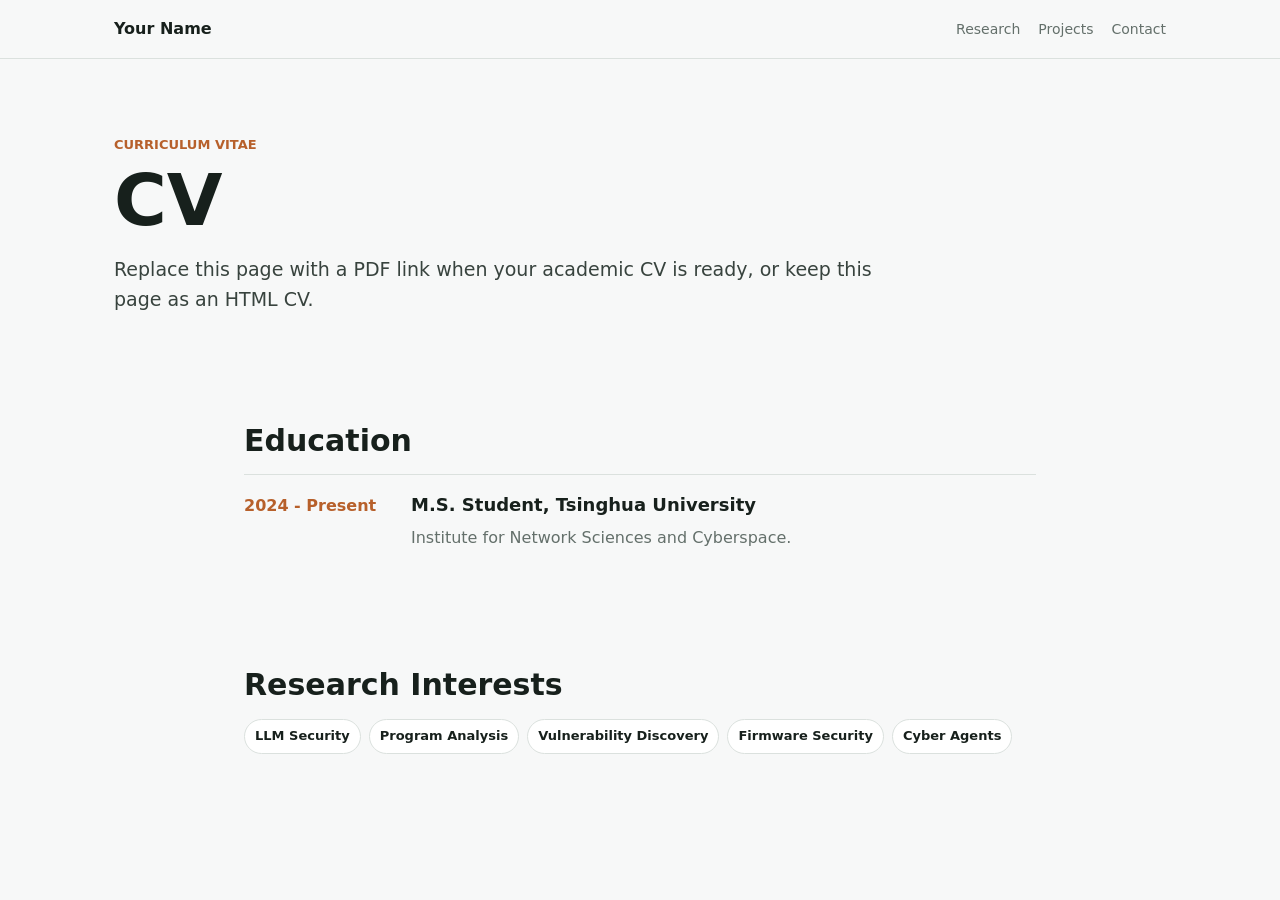
==== cv.html @ e9cbdc14 "Initial academic homepage" ====
<!doctype html>
<html lang="en">
  <head>
    <meta charset="utf-8">
    <meta name="viewport" content="width=device-width, initial-scale=1">
    <meta name="description" content="Academic CV for Your Name.">
    <title>CV | Your Name</title>
    <link rel="stylesheet" href="assets/css/style.css">
  </head>
  <body>
    <header class="site-header">
      <nav class="nav">
        <a class="brand" href="index.html">Your Name</a>
        <div class="nav-links" aria-label="Primary navigation">
          <a href="index.html#research">Research</a>
          <a href="index.html#projects">Projects</a>
          <a href="index.html#contact">Contact</a>
        </div>
      </nav>
    </header>

    <main>
      <section class="project-hero">
        <p class="eyebrow">Curriculum Vitae</p>
        <h1>CV</h1>
        <p class="lead">
          Replace this page with a PDF link when your academic CV is ready, or
          keep this page as an HTML CV.
        </p>
      </section>

      <section class="section narrow">
        <h2>Education</h2>
        <div class="timeline">
          <article class="timeline-item">
            <p class="year">2024 - Present</p>
            <div>
              <h3>M.S. Student, Tsinghua University</h3>
              <p class="muted">Institute for Network Sciences and Cyberspace.</p>
            </div>
          </article>
        </div>
      </section>

      <section class="section narrow">
        <h2>Research Interests</h2>
        <div class="skill-row">
          <span>LLM Security</span>
          <span>Program Analysis</span>
          <span>Vulnerability Discovery</span>
          <span>Firmware Security</span>
          <span>Cyber Agents</span>
        </div>
      </section>
    </main>
  </body>
</html>
---- assets/css/style.css ----
:root {
  --bg: #f7f8f8;
  --surface: #ffffff;
  --ink: #17201c;
  --muted: #64706b;
  --line: #dbe1de;
  --accent: #0f6b59;
  --accent-strong: #0a4d41;
  --warm: #b7602b;
  --shadow: 0 18px 45px rgba(23, 32, 28, 0.08);
  --max: 1100px;
}

* {
  box-sizing: border-box;
}

html {
  scroll-behavior: smooth;
}

body {
  margin: 0;
  background: var(--bg);
  color: var(--ink);
  font-family: Inter, ui-sans-serif, system-ui, -apple-system, BlinkMacSystemFont, "Segoe UI", sans-serif;
  line-height: 1.6;
}

.academic-page {
  display: grid;
  grid-template-columns: 280px minmax(0, 1fr);
  gap: 52px;
  max-width: 1050px;
  margin: 0 auto;
  padding: 48px 24px 72px;
}

.sidebar {
  position: sticky;
  top: 34px;
  align-self: start;
  min-height: 420px;
}

.sidebar h1 {
  margin: 14px 0 8px;
  font-size: 32px;
  line-height: 1.1;
}

.subtitle {
  margin-bottom: 18px;
  color: var(--muted);
  font-size: 15px;
}

.profile-links {
  display: grid;
  gap: 8px;
  margin: 0;
  padding: 0;
  list-style: none;
}

.profile-links a {
  display: inline-flex;
  min-height: 28px;
  align-items: center;
  color: var(--accent);
  font-weight: 700;
}

.content {
  min-width: 0;
}

.plain-section {
  padding: 0 0 28px;
  margin-bottom: 28px;
  border-bottom: 1px solid var(--line);
}

.plain-section h2 {
  margin-bottom: 14px;
  font-size: 25px;
}

.plain-section h3 {
  margin-top: 18px;
  margin-bottom: 6px;
  font-size: 17px;
}

.plain-section p {
  margin-bottom: 13px;
}

.quote {
  color: #3b4a44;
  font-style: italic;
}

.entry-list,
.publication-list,
.compact-list {
  margin: 0;
  padding-left: 20px;
}

.entry-list li,
.publication-list li,
.compact-list li {
  margin-bottom: 9px;
}

.date {
  display: inline-block;
  min-width: 86px;
  color: var(--warm);
  font-weight: 800;
}

.links {
  display: inline-block;
  margin-left: 8px;
  color: var(--muted);
  font-size: 14px;
}

.page-footer {
  color: var(--muted);
  font-size: 14px;
}

a {
  color: var(--accent);
  text-decoration: none;
}

a:hover,
a:focus-visible {
  color: var(--accent-strong);
  text-decoration: underline;
}

.site-header {
  position: sticky;
  top: 0;
  z-index: 10;
  background: rgba(247, 248, 248, 0.92);
  border-bottom: 1px solid var(--line);
  backdrop-filter: blur(12px);
}

.nav {
  display: flex;
  align-items: center;
  justify-content: space-between;
  max-width: var(--max);
  margin: 0 auto;
  padding: 16px 24px;
  gap: 24px;
}

.brand {
  color: var(--ink);
  font-weight: 750;
  letter-spacing: 0;
}

.nav-links {
  display: flex;
  align-items: center;
  gap: 18px;
  font-size: 14px;
}

.nav-links a {
  color: var(--muted);
}

.nav-links a:hover,
.nav-links a:focus-visible {
  color: var(--ink);
}

.hero,
.project-hero {
  max-width: var(--max);
  margin: 0 auto;
  padding: 76px 24px 48px;
}

.hero {
  display: grid;
  grid-template-columns: minmax(0, 1fr) 340px;
  gap: 44px;
  align-items: start;
}

.eyebrow {
  margin: 0 0 10px;
  color: var(--warm);
  font-size: 13px;
  font-weight: 750;
  letter-spacing: 0;
  text-transform: uppercase;
}

h1,
h2,
h3,
p {
  margin-top: 0;
}

h1 {
  max-width: 850px;
  margin-bottom: 18px;
  font-size: clamp(40px, 7vw, 72px);
  line-height: 0.98;
  letter-spacing: 0;
}

h2 {
  margin-bottom: 16px;
  font-size: 30px;
  line-height: 1.15;
  letter-spacing: 0;
}

h3 {
  margin-bottom: 8px;
  font-size: 18px;
  line-height: 1.3;
  letter-spacing: 0;
}

.lead {
  max-width: 780px;
  color: #38433e;
  font-size: 19px;
}

.actions {
  display: flex;
  flex-wrap: wrap;
  gap: 12px;
  margin-top: 28px;
}

.button {
  display: inline-flex;
  align-items: center;
  justify-content: center;
  min-height: 42px;
  padding: 9px 16px;
  border: 1px solid var(--line);
  border-radius: 7px;
  background: var(--surface);
  color: var(--ink);
  font-weight: 700;
  font-size: 14px;
}

.button.primary {
  border-color: var(--accent);
  background: var(--accent);
  color: #ffffff;
}

.button:hover,
.button:focus-visible {
  transform: translateY(-1px);
  text-decoration: none;
  box-shadow: 0 8px 18px rgba(23, 32, 28, 0.1);
}

.profile-panel,
.interest,
.project,
.component-list article {
  border: 1px solid var(--line);
  border-radius: 8px;
  background: var(--surface);
  box-shadow: var(--shadow);
}

.profile-panel {
  padding: 24px;
}

.avatar {
  display: grid;
  width: 92px;
  height: 92px;
  margin-bottom: 24px;
  place-items: center;
  border-radius: 50%;
  background: #e8f0ed;
  color: var(--accent-strong);
  font-size: 26px;
  font-weight: 850;
}

dl {
  margin: 0;
}

.profile-panel div + div {
  margin-top: 18px;
  padding-top: 18px;
  border-top: 1px solid var(--line);
}

dt {
  margin-bottom: 4px;
  color: var(--muted);
  font-size: 12px;
  font-weight: 800;
  text-transform: uppercase;
}

dd {
  margin: 0;
  color: var(--ink);
}

.section {
  max-width: var(--max);
  margin: 0 auto;
  padding: 42px 24px;
}

.section.narrow {
  max-width: 840px;
}

.section-heading {
  margin-bottom: 18px;
}

.interest-grid {
  display: grid;
  grid-template-columns: repeat(2, minmax(0, 1fr));
  gap: 16px;
}

.interest {
  padding: 22px;
}

.interest p,
.project p,
.component-list p,
.muted {
  color: var(--muted);
}

.project-list,
.component-list,
.timeline {
  display: grid;
  gap: 14px;
}

.project {
  display: grid;
  grid-template-columns: minmax(0, 1fr) auto;
  gap: 18px;
  align-items: start;
  padding: 22px;
}

.tag {
  display: inline-flex;
  align-items: center;
  min-height: 28px;
  padding: 4px 10px;
  border-radius: 999px;
  background: #eef5f2;
  color: var(--accent-strong);
  font-size: 12px;
  font-weight: 800;
  white-space: nowrap;
}

.timeline-item {
  display: grid;
  grid-template-columns: 145px minmax(0, 1fr);
  gap: 22px;
  padding: 18px 0;
  border-top: 1px solid var(--line);
}

.year {
  color: var(--warm);
  font-weight: 800;
}

.skill-row {
  display: flex;
  flex-wrap: wrap;
  gap: 8px;
}

.skill-row span {
  padding: 6px 10px;
  border: 1px solid var(--line);
  border-radius: 999px;
  background: var(--surface);
  font-size: 13px;
  font-weight: 700;
}

.contact {
  padding-bottom: 76px;
}

.contact-list,
.body-list {
  padding-left: 20px;
}

.contact-list li,
.body-list li {
  margin-bottom: 8px;
}

.component-list {
  grid-template-columns: repeat(2, minmax(0, 1fr));
}

.component-list article {
  padding: 20px;
}

.site-footer {
  border-top: 1px solid var(--line);
  color: var(--muted);
  text-align: center;
  padding: 24px;
}

.site-footer p {
  margin: 0;
}

@media (max-width: 820px) {
  .academic-page {
    grid-template-columns: 1fr;
    gap: 26px;
    padding-top: 28px;
  }

  .sidebar {
    position: static;
    min-height: 0;
  }

  .nav {
    align-items: flex-start;
    flex-direction: column;
    gap: 10px;
  }

  .nav-links {
    flex-wrap: wrap;
  }

  .hero {
    grid-template-columns: 1fr;
    padding-top: 48px;
  }

  .profile-panel {
    max-width: 480px;
  }

  .interest-grid,
  .component-list {
    grid-template-columns: 1fr;
  }

  .project {
    grid-template-columns: 1fr;
  }

  .tag {
    justify-self: start;
  }

  .timeline-item {
    grid-template-columns: 1fr;
    gap: 6px;
  }
}

@media (max-width: 520px) {
  .hero,
  .project-hero,
  .section {
    padding-left: 18px;
    padding-right: 18px;
  }

  .actions {
    flex-direction: column;
  }

  .button {
    width: 100%;
  }
}
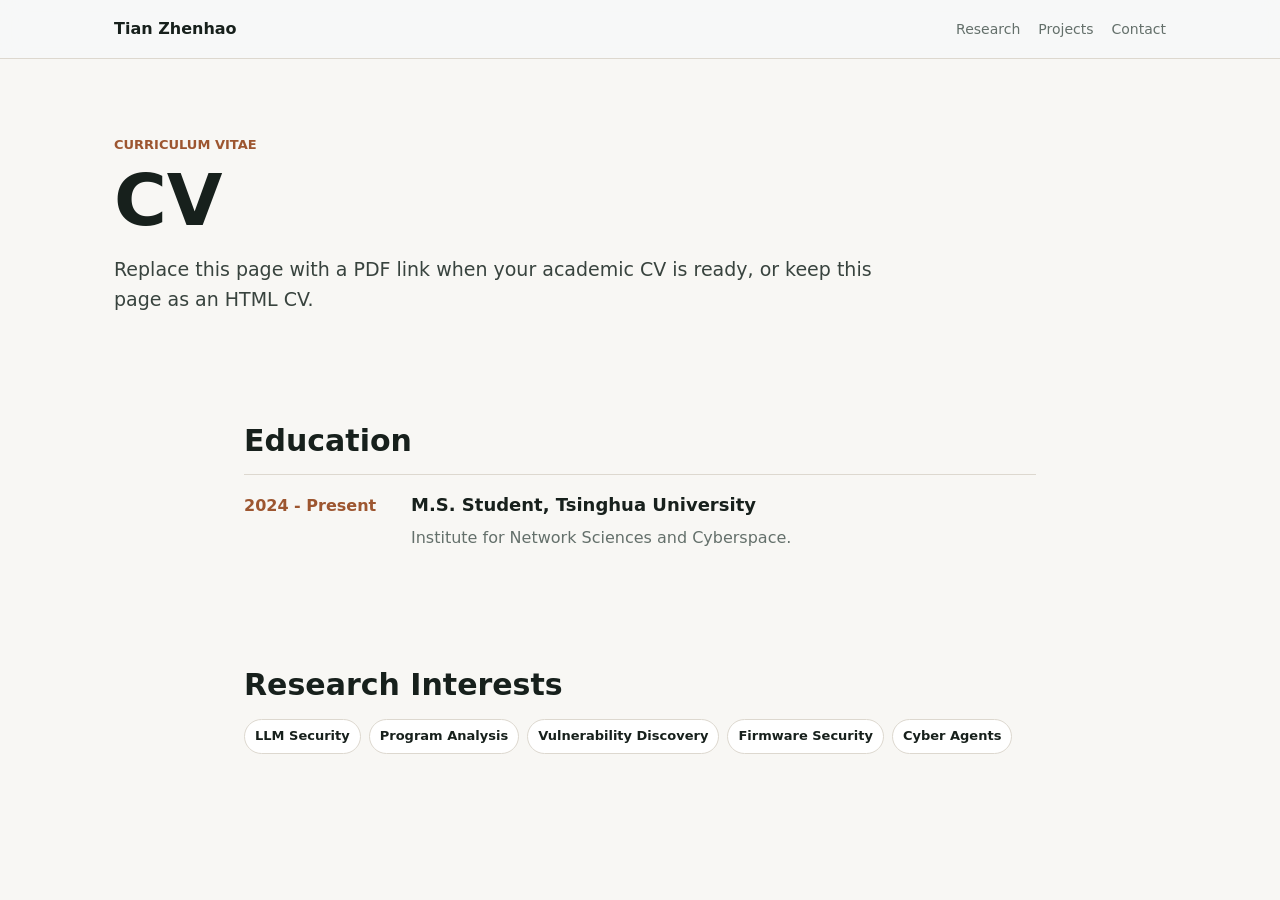
==== commit 5979bdcb: "Update site name" ====
--- a/cv.html
+++ b/cv.html
@@ -3,14 +3,14 @@
   <head>
     <meta charset="utf-8">
     <meta name="viewport" content="width=device-width, initial-scale=1">
-    <meta name="description" content="Academic CV for Your Name.">
-    <title>CV | Your Name</title>
+    <meta name="description" content="Academic CV for Tian Zhenhao.">
+    <title>CV | Tian Zhenhao</title>
     <link rel="stylesheet" href="assets/css/style.css">
   </head>
   <body>
     <header class="site-header">
       <nav class="nav">
-        <a class="brand" href="index.html">Your Name</a>
+        <a class="brand" href="index.html">Tian Zhenhao</a>
         <div class="nav-links" aria-label="Primary navigation">
           <a href="index.html#research">Research</a>
           <a href="index.html#projects">Projects</a>
--- a/assets/css/style.css
+++ b/assets/css/style.css
@@ -1,13 +1,14 @@
 :root {
-  --bg: #f7f8f8;
+  --bg: #f8f7f4;
   --surface: #ffffff;
   --ink: #17201c;
   --muted: #64706b;
-  --line: #dbe1de;
-  --accent: #0f6b59;
-  --accent-strong: #0a4d41;
-  --warm: #b7602b;
-  --shadow: 0 18px 45px rgba(23, 32, 28, 0.08);
+  --line: #ddd8cf;
+  --accent: #126050;
+  --accent-strong: #0b463a;
+  --warm: #9d5630;
+  --soft: #edf4f0;
+  --shadow: 0 22px 55px rgba(30, 37, 33, 0.1);
   --max: 1100px;
 }
 
@@ -29,11 +30,11 @@
 
 .academic-page {
   display: grid;
-  grid-template-columns: 280px minmax(0, 1fr);
-  gap: 52px;
-  max-width: 1050px;
+  grid-template-columns: 300px minmax(0, 1fr);
+  gap: 56px;
+  max-width: 1080px;
   margin: 0 auto;
-  padding: 48px 24px 72px;
+  padding: 54px 24px 78px;
 }
 
 .sidebar {
@@ -41,11 +42,17 @@
   top: 34px;
   align-self: start;
   min-height: 420px;
+  padding: 28px 24px;
+  border: 1px solid var(--line);
+  border-top: 5px solid var(--accent);
+  border-radius: 8px;
+  background: rgba(255, 255, 255, 0.86);
+  box-shadow: var(--shadow);
 }
 
 .sidebar h1 {
-  margin: 14px 0 8px;
-  font-size: 32px;
+  margin: 18px 0 8px;
+  font-size: 34px;
   line-height: 1.1;
 }
 
@@ -57,7 +64,7 @@
 
 .profile-links {
   display: grid;
-  gap: 8px;
+  gap: 7px;
   margin: 0;
   padding: 0;
   list-style: none;
@@ -65,7 +72,7 @@
 
 .profile-links a {
   display: inline-flex;
-  min-height: 28px;
+  min-height: 30px;
   align-items: center;
   color: var(--accent);
   font-weight: 700;
@@ -76,14 +83,26 @@
 }
 
 .plain-section {
-  padding: 0 0 28px;
-  margin-bottom: 28px;
-  border-bottom: 1px solid var(--line);
+  position: relative;
+  padding: 0 0 30px;
+  margin-bottom: 31px;
+  border-bottom: 1px solid rgba(221, 216, 207, 0.92);
 }
 
 .plain-section h2 {
-  margin-bottom: 14px;
-  font-size: 25px;
+  display: flex;
+  align-items: center;
+  gap: 12px;
+  margin-bottom: 16px;
+  font-size: 26px;
+}
+
+.plain-section h2::after {
+  content: "";
+  display: block;
+  flex: 1;
+  height: 1px;
+  background: var(--line);
 }
 
 .plain-section h3 {
@@ -97,8 +116,13 @@
 }
 
 .quote {
-  color: #3b4a44;
-  font-style: italic;
+  margin-top: 16px;
+  padding: 14px 16px;
+  border-left: 4px solid var(--accent);
+  border-radius: 0 8px 8px 0;
+  background: var(--soft);
+  color: #30443b;
+  font-weight: 650;
 }
 
 .entry-list,
@@ -126,6 +150,36 @@
   margin-left: 8px;
   color: var(--muted);
   font-size: 14px;
+}
+
+.metric-grid {
+  display: grid;
+  grid-template-columns: repeat(3, minmax(0, 1fr));
+  gap: 12px;
+}
+
+.metric {
+  min-height: 94px;
+  padding: 18px;
+  border: 1px solid var(--line);
+  border-radius: 8px;
+  background: var(--surface);
+  box-shadow: 0 12px 28px rgba(30, 37, 33, 0.06);
+}
+
+.metric strong {
+  display: block;
+  margin-bottom: 4px;
+  color: var(--accent-strong);
+  font-size: 32px;
+  line-height: 1;
+}
+
+.metric span {
+  color: var(--muted);
+  font-size: 13px;
+  font-weight: 800;
+  text-transform: uppercase;
 }
 
 .page-footer {
@@ -293,12 +347,13 @@
 
 .avatar {
   display: grid;
-  width: 92px;
-  height: 92px;
+  width: 96px;
+  height: 96px;
   margin-bottom: 24px;
   place-items: center;
   border-radius: 50%;
-  background: #e8f0ed;
+  border: 1px solid #c8dbd2;
+  background: var(--soft);
   color: var(--accent-strong);
   font-size: 26px;
   font-weight: 850;
@@ -498,6 +553,10 @@
 }
 
 @media (max-width: 520px) {
+  .metric-grid {
+    grid-template-columns: 1fr;
+  }
+
   .hero,
   .project-hero,
   .section {
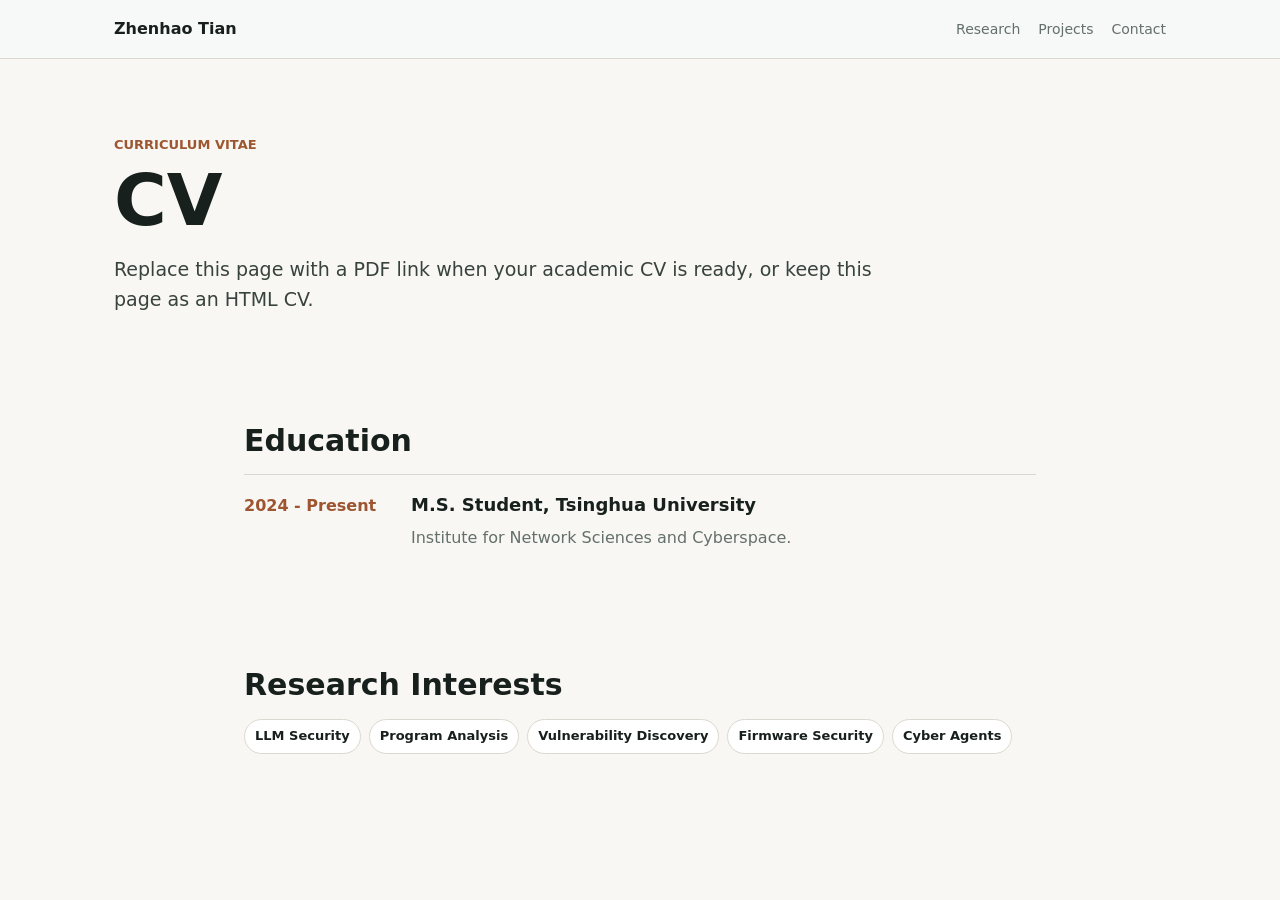
==== commit 327d456b: "Refine profile layout" ====
--- a/cv.html
+++ b/cv.html
@@ -3,14 +3,14 @@
   <head>
     <meta charset="utf-8">
     <meta name="viewport" content="width=device-width, initial-scale=1">
-    <meta name="description" content="Academic CV for Tian Zhenhao.">
-    <title>CV | Tian Zhenhao</title>
+    <meta name="description" content="Academic CV for Zhenhao Tian.">
+    <title>CV | Zhenhao Tian</title>
     <link rel="stylesheet" href="assets/css/style.css">
   </head>
   <body>
     <header class="site-header">
       <nav class="nav">
-        <a class="brand" href="index.html">Tian Zhenhao</a>
+        <a class="brand" href="index.html">Zhenhao Tian</a>
         <div class="nav-links" aria-label="Primary navigation">
           <a href="index.html#research">Research</a>
           <a href="index.html#projects">Projects</a>
--- a/assets/css/style.css
+++ b/assets/css/style.css
@@ -30,19 +30,19 @@
 
 .academic-page {
   display: grid;
-  grid-template-columns: 300px minmax(0, 1fr);
-  gap: 56px;
+  grid-template-columns: 260px minmax(0, 1fr);
+  gap: 48px;
   max-width: 1080px;
   margin: 0 auto;
-  padding: 54px 24px 78px;
+  padding: 46px 24px 72px;
 }
 
 .sidebar {
   position: sticky;
   top: 34px;
   align-self: start;
-  min-height: 420px;
-  padding: 28px 24px;
+  min-height: 0;
+  padding: 22px 20px;
   border: 1px solid var(--line);
   border-top: 5px solid var(--accent);
   border-radius: 8px;
@@ -51,15 +51,15 @@
 }
 
 .sidebar h1 {
-  margin: 18px 0 8px;
-  font-size: 34px;
+  margin: 14px 0 6px;
+  font-size: 29px;
   line-height: 1.1;
 }
 
 .subtitle {
-  margin-bottom: 18px;
-  color: var(--muted);
-  font-size: 15px;
+  margin-bottom: 15px;
+  color: var(--muted);
+  font-size: 14px;
 }
 
 .profile-links {
@@ -347,9 +347,9 @@
 
 .avatar {
   display: grid;
-  width: 96px;
-  height: 96px;
-  margin-bottom: 24px;
+  width: 80px;
+  height: 80px;
+  margin-bottom: 18px;
   place-items: center;
   border-radius: 50%;
   border: 1px solid #c8dbd2;
